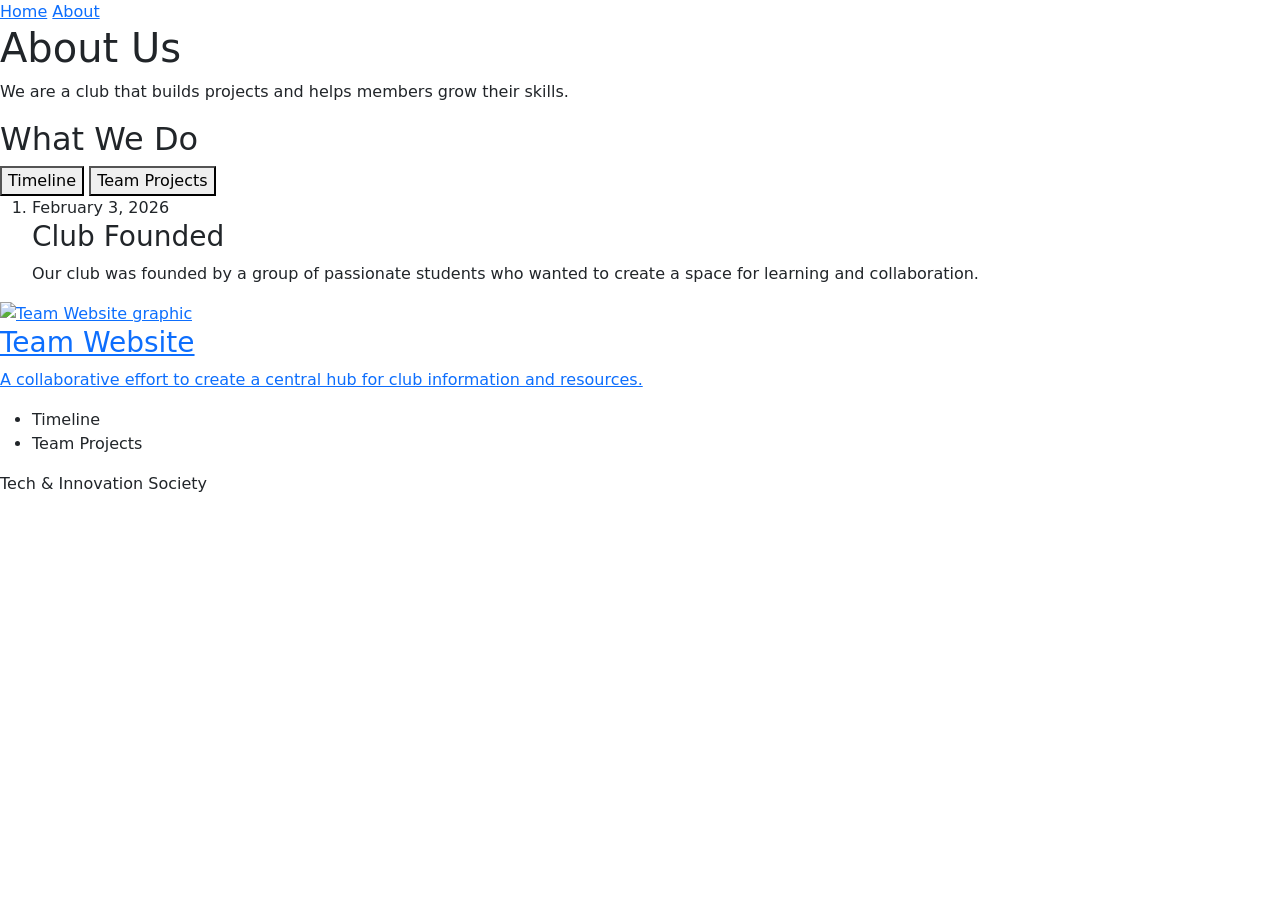
==== about-us.html @ 9fd01cd9 "about us button fuctions for js to later use, and fuctions for css to later use" ====
<!DOCTYPE html>
<html lang="en">
<head>
    <meta charset="UTF-8">
    <meta name="viewport" content="width=device-width, initial-scale=1.0">
    <title>About Us</title>

    <!-- a CSS file -->

   
    <link rel="stylesheet" href="https://cdn.jsdelivr.net/npm/bootstrap@5.3.3/dist/css/bootstrap.min.css" integrity="sha384-QWTKZyjpPEjISv5WaRU9OFeRpok6YctnYmDr5pNlyT2bRjXh0JMhjY6hW+ALEwIH" crossorigin="anonymous" />
 
    <!-- color theme of page -->

  </head>

  <body>
    <header>
      <nav>
        <!-- Test Change 2.0 -->
        <a href="./Homepage">Home</a>
        <a href="./about-us">About</a>
      </nav>
    </header>

    <main>
      <h1>About Us</h1>

      <p>
        <!-- club mission -->
        We are a club that builds projects and helps members grow their skills.
      </p>


      <!-- club activities -->
      <section aria-labelledby="what-we-do-title">
        <h2 id="what-we-do-title">What We Do</h2>

        <!-- tab buttons -->
         <div class="tab-buttons" role="tablist" aria-label="What we do">
            <button type="button" class="tab-btn" role="tab" aria-selected="true" data-tab="timeline">
                Timeline
            </button>
            <button type="button" class="tab-btn" role="tab" aria-selected="false" data-tab="projects">
                Team Projects
            </button>
         </div>

         <!-- panels -->
          <section id="timeline" class="tab-panel" role="tabpanel">
            <!-- timeline information goes here -->
          </section> 
            
          <section id="team-projects" class="tab-panel" role="tabpanel" hidden>
                <!-- team projects information goes here -->
          </section>
      </section>

      <!-- timeline dates -->
      <ol class="timeline">
        <li class="timeline-item">
            <time datatime="2026-02-03">February 3, 2026</time>
            <h3>Club Founded</h3>
            <p>Our club was founded by a group of passionate students who wanted to create a space for learning and collaboration.</p>
        </li>

        <!-- timeline images -->
      </ol>
      <div class="project-line" aria-label="Team projects">
        <a class="project-card" href="">
            <img src="" alt="Team Website graphic" />
            <h3>Team Website</h3>
            <p>A collaborative effort to create a central hub for club information and resources.</p>
        </a>
      </div>
      <ul>
        <li>Timeline</li>
        <li>Team Projects</li>
      </ul>
      

    </main>

    <footer>
      <p>Tech & Innovation Society</p>

    </footer>
  </body>
</html>
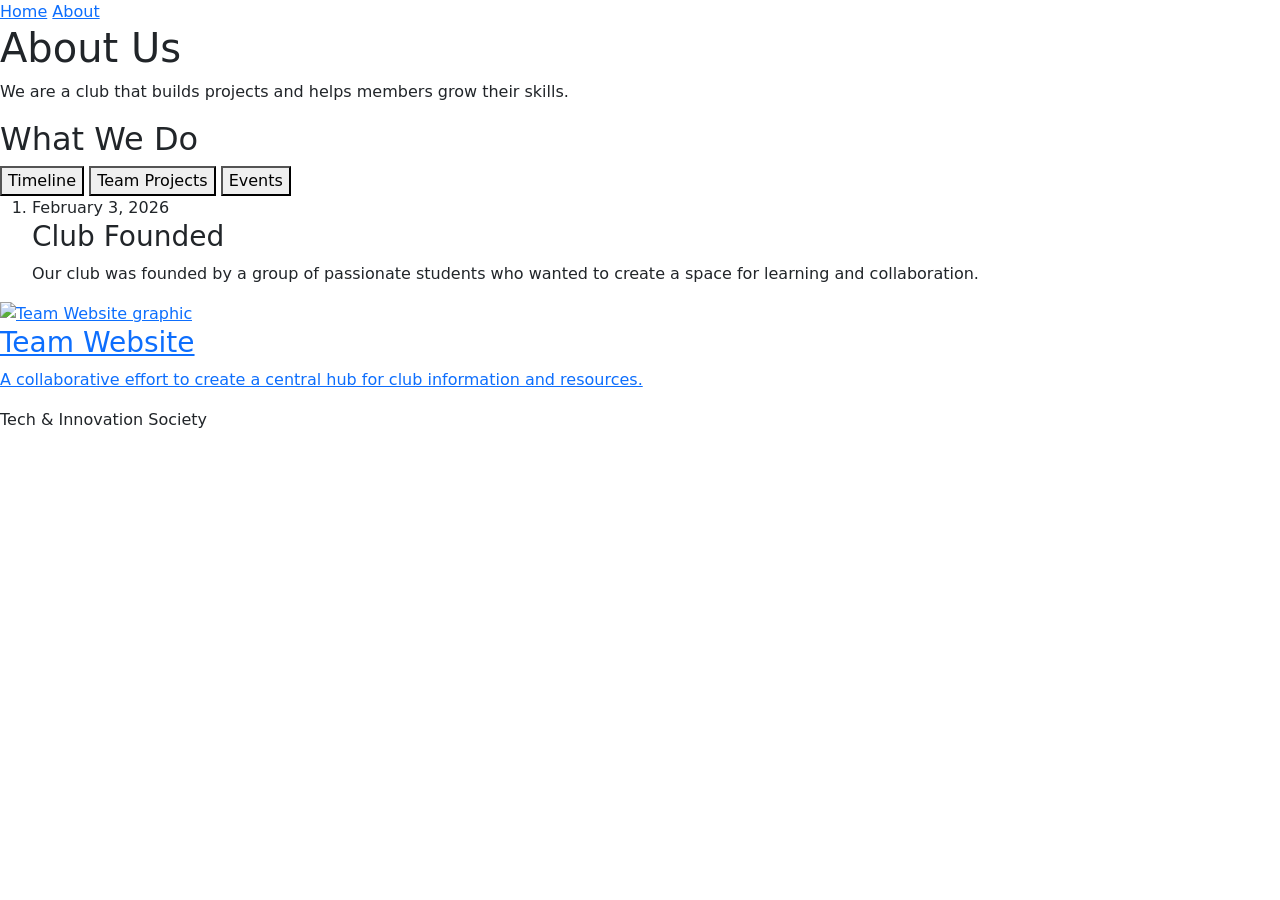
==== commit 9a8e725f: "Added buttons and systems for timeline, team projects, and events. Aria added." ====
--- a/about-us.html
+++ b/about-us.html
@@ -38,25 +38,32 @@
 
         <!-- tab buttons -->
          <div class="tab-buttons" role="tablist" aria-label="What we do">
-            <button type="button" class="tab-btn" role="tab" aria-selected="true" data-tab="timeline">
+            <button type="button" class="tab-btn" role="tab" aria-selected="true" aria-controls="timeline" id="timeline-tab" tabindex="0" data-tab="timeline">
                 Timeline
             </button>
-            <button type="button" class="tab-btn" role="tab" aria-selected="false" data-tab="projects">
+            <button type="button" class="tab-btn" role="tab" aria-selected="false" aria-controls="team-projects" id="team-projects-tab" tabindex="-1" data-tab="projects">
                 Team Projects
+            </button>
+            <button type="button" class="tab-btn" role="tab" aria-selected="false" aria-controls="events" id="events-tab" tabindex="-1" data-tab="events">
+                Events
             </button>
          </div>
 
          <!-- panels -->
-          <section id="timeline" class="tab-panel" role="tabpanel">
+          <section id="timeline" class="tab-panel" role="tabpanel" aria-labelledby="tab-timeline">
             <!-- timeline information goes here -->
           </section> 
             
-          <section id="team-projects" class="tab-panel" role="tabpanel" hidden>
+          <section id="team-projects" class="tab-panel" role="tabpanel" aria-labelledby="tab-team-projects" hidden>
                 <!-- team projects information goes here -->
+          </section>
+          <section id="events" class="tab-panel" role="tabpanel" aria-labelledby="tab-events" hidden>
+                <!-- events information goes here -->
           </section>
       </section>
 
       <!-- timeline dates -->
+       
       <ol class="timeline">
         <li class="timeline-item">
             <time datatime="2026-02-03">February 3, 2026</time>
@@ -73,11 +80,6 @@
             <p>A collaborative effort to create a central hub for club information and resources.</p>
         </a>
       </div>
-      <ul>
-        <li>Timeline</li>
-        <li>Team Projects</li>
-      </ul>
-      
 
     </main>
 
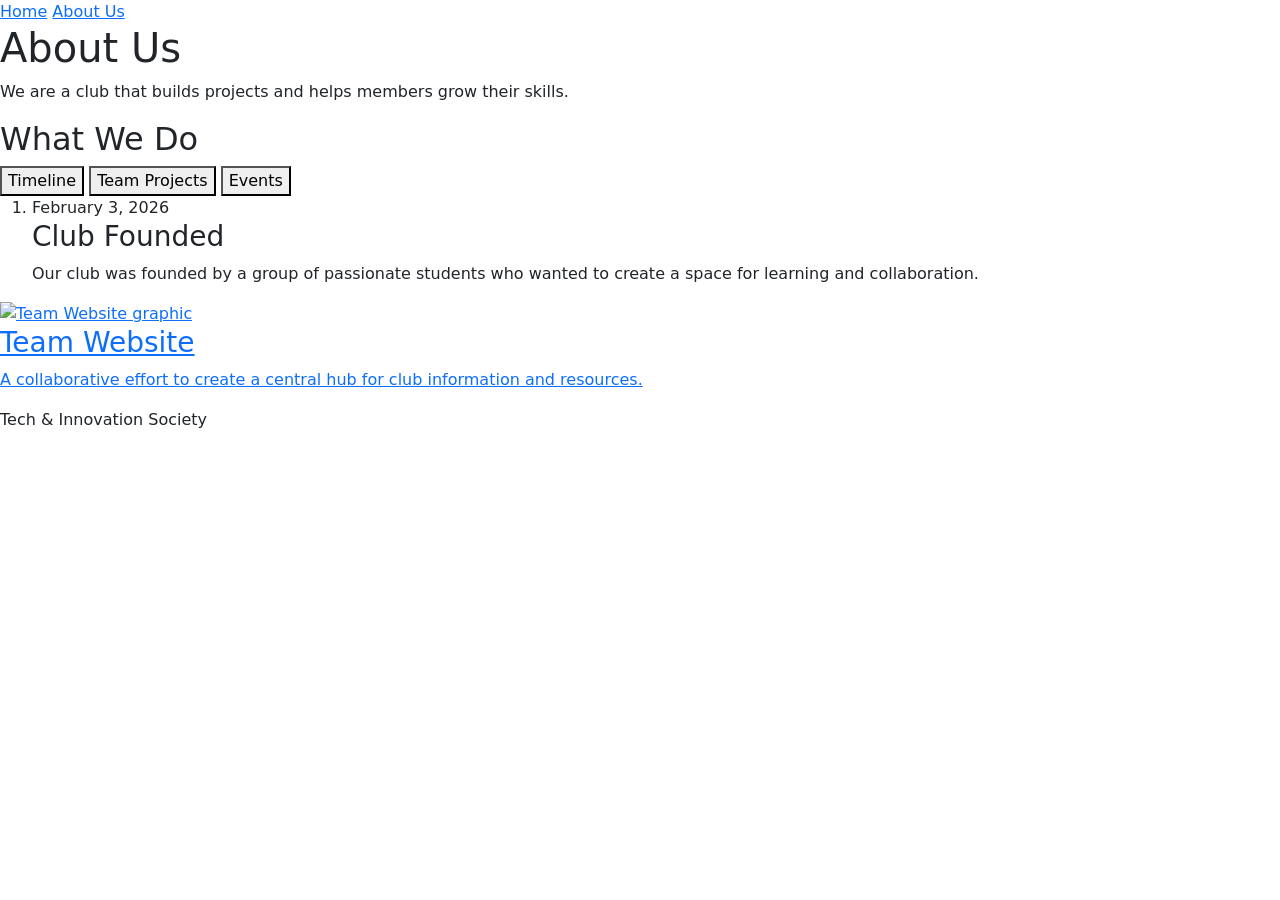
==== commit 321325b6: "minor fixes, and updates" ====
--- a/about-us.html
+++ b/about-us.html
@@ -17,9 +17,8 @@
   <body>
     <header>
       <nav>
-        <!-- Test Change 2.0 -->
-        <a href="./Homepage">Home</a>
-        <a href="./about-us">About</a>
+        <a href="./index.html">Home</a>
+        <a href="./about-us.html">About Us</a>
       </nav>
     </header>
 
@@ -33,25 +32,45 @@
 
 
       <!-- club activities -->
-      <section aria-labelledby="what-we-do-title">
-        <h2 id="what-we-do-title">What We Do</h2>
+        <section aria-labelledby="what-we-do-title">
+            <h2 id="what-we-do-title">What We Do</h2>
 
         <!-- tab buttons -->
-         <div class="tab-buttons" role="tablist" aria-label="What we do">
-            <button type="button" class="tab-btn" role="tab" aria-selected="true" aria-controls="timeline" id="timeline-tab" tabindex="0" data-tab="timeline">
-                Timeline
-            </button>
-            <button type="button" class="tab-btn" role="tab" aria-selected="false" aria-controls="team-projects" id="team-projects-tab" tabindex="-1" data-tab="projects">
-                Team Projects
-            </button>
-            <button type="button" class="tab-btn" role="tab" aria-selected="false" aria-controls="events" id="events-tab" tabindex="-1" data-tab="events">
-                Events
-            </button>
-         </div>
+            <div class="tab-buttons" role="tablist" aria-label="What we do">
+                <button type="button" class="tab-btn" role="tab" aria-selected="true" aria-controls="timeline-tab" id="timeline-tab" tabindex="0" data-tab="timeline">
+                    Timeline
+                </button>
+                <button type="button" class="tab-btn" role="tab" aria-selected="false" aria-controls="team-projects-tab" id="team-projects-tab" tabindex="-1" data-tab="projects">
+                    Team Projects
+                </button>
+                <button type="button" class="tab-btn" role="tab" aria-selected="false" aria-controls="events-tab" id="events-tab" tabindex="-1" data-tab="events">
+                    Events
+                </button>
+            </div>
 
          <!-- panels -->
-          <section id="timeline" class="tab-panel" role="tabpanel" aria-labelledby="tab-timeline">
+        <section id="timeline" class="tab-panel" role="tabpanel" aria-labelledby="timeline-tab">
             <!-- timeline information goes here -->
+
+                <!-- timeline dates -->
+       
+            <ol class="timeline">
+                <li class="timeline-item">
+                    <time datatime="2026-02-03">February 3, 2026</time>
+                    <h3>Club Founded</h3>
+                    <p>Our club was founded by a group of passionate students who wanted to create a space for learning and collaboration.</p>
+                </li>
+
+
+        <!-- timeline images -->
+            </ol>
+            <div class="project-line" aria-label="Team projects">
+                <a class="project-card" href="">
+                    <img src="" alt="Team Website graphic" />
+                    <h3>Team Website</h3>
+                    <p>A collaborative effort to create a central hub for club information and resources.</p>
+                </a>
+            </div>
           </section> 
             
           <section id="team-projects" class="tab-panel" role="tabpanel" aria-labelledby="tab-team-projects" hidden>
@@ -62,24 +81,7 @@
           </section>
       </section>
 
-      <!-- timeline dates -->
-       
-      <ol class="timeline">
-        <li class="timeline-item">
-            <time datatime="2026-02-03">February 3, 2026</time>
-            <h3>Club Founded</h3>
-            <p>Our club was founded by a group of passionate students who wanted to create a space for learning and collaboration.</p>
-        </li>
-
-        <!-- timeline images -->
-      </ol>
-      <div class="project-line" aria-label="Team projects">
-        <a class="project-card" href="">
-            <img src="" alt="Team Website graphic" />
-            <h3>Team Website</h3>
-            <p>A collaborative effort to create a central hub for club information and resources.</p>
-        </a>
-      </div>
+      
 
     </main>
 
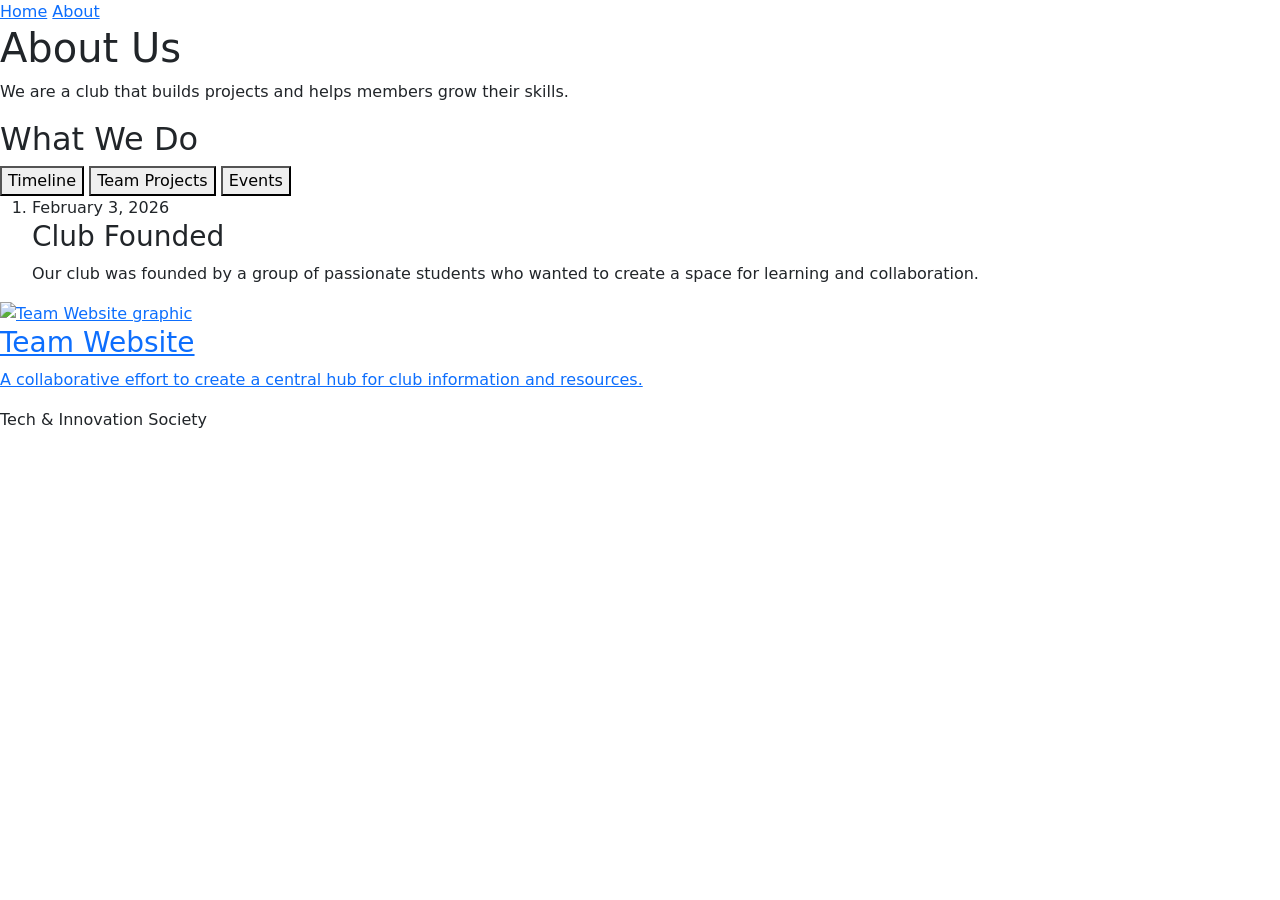
==== commit 6d1d5da6: "about us to main branch" ====
--- a/about-us.html
+++ b/about-us.html
@@ -17,8 +17,9 @@
   <body>
     <header>
       <nav>
-        <a href="./index.html">Home</a>
-        <a href="./about-us.html">About Us</a>
+        <!-- Test Change 2.0 -->
+        <a href="./Homepage">Home</a>
+        <a href="./about-us">About</a>
       </nav>
     </header>
 
@@ -32,45 +33,25 @@
 
 
       <!-- club activities -->
-        <section aria-labelledby="what-we-do-title">
-            <h2 id="what-we-do-title">What We Do</h2>
+      <section aria-labelledby="what-we-do-title">
+        <h2 id="what-we-do-title">What We Do</h2>
 
         <!-- tab buttons -->
-            <div class="tab-buttons" role="tablist" aria-label="What we do">
-                <button type="button" class="tab-btn" role="tab" aria-selected="true" aria-controls="timeline-tab" id="timeline-tab" tabindex="0" data-tab="timeline">
-                    Timeline
-                </button>
-                <button type="button" class="tab-btn" role="tab" aria-selected="false" aria-controls="team-projects-tab" id="team-projects-tab" tabindex="-1" data-tab="projects">
-                    Team Projects
-                </button>
-                <button type="button" class="tab-btn" role="tab" aria-selected="false" aria-controls="events-tab" id="events-tab" tabindex="-1" data-tab="events">
-                    Events
-                </button>
-            </div>
+         <div class="tab-buttons" role="tablist" aria-label="What we do">
+            <button type="button" class="tab-btn" role="tab" aria-selected="true" aria-controls="timeline" id="timeline-tab" tabindex="0" data-tab="timeline">
+                Timeline
+            </button>
+            <button type="button" class="tab-btn" role="tab" aria-selected="false" aria-controls="team-projects" id="team-projects-tab" tabindex="-1" data-tab="projects">
+                Team Projects
+            </button>
+            <button type="button" class="tab-btn" role="tab" aria-selected="false" aria-controls="events" id="events-tab" tabindex="-1" data-tab="events">
+                Events
+            </button>
+         </div>
 
          <!-- panels -->
-        <section id="timeline" class="tab-panel" role="tabpanel" aria-labelledby="timeline-tab">
+          <section id="timeline" class="tab-panel" role="tabpanel" aria-labelledby="tab-timeline">
             <!-- timeline information goes here -->
-
-                <!-- timeline dates -->
-       
-            <ol class="timeline">
-                <li class="timeline-item">
-                    <time datatime="2026-02-03">February 3, 2026</time>
-                    <h3>Club Founded</h3>
-                    <p>Our club was founded by a group of passionate students who wanted to create a space for learning and collaboration.</p>
-                </li>
-
-
-        <!-- timeline images -->
-            </ol>
-            <div class="project-line" aria-label="Team projects">
-                <a class="project-card" href="">
-                    <img src="" alt="Team Website graphic" />
-                    <h3>Team Website</h3>
-                    <p>A collaborative effort to create a central hub for club information and resources.</p>
-                </a>
-            </div>
           </section> 
             
           <section id="team-projects" class="tab-panel" role="tabpanel" aria-labelledby="tab-team-projects" hidden>
@@ -81,8 +62,24 @@
           </section>
       </section>
 
-      
+      <!-- timeline dates -->
+       
+      <ol class="timeline">
+        <li class="timeline-item">
+            <time datatime="2026-02-03">February 3, 2026</time>
+            <h3>Club Founded</h3>
+            <p>Our club was founded by a group of passionate students who wanted to create a space for learning and collaboration.</p>
+        </li>
 
+        <!-- timeline images -->
+      </ol>
+      <div class="project-line" aria-label="Team projects">
+        <a class="project-card" href="">
+            <img src="" alt="Team Website graphic" />
+            <h3>Team Website</h3>
+            <p>A collaborative effort to create a central hub for club information and resources.</p>
+        </a>
+      </div>
     </main>
 
     <footer>
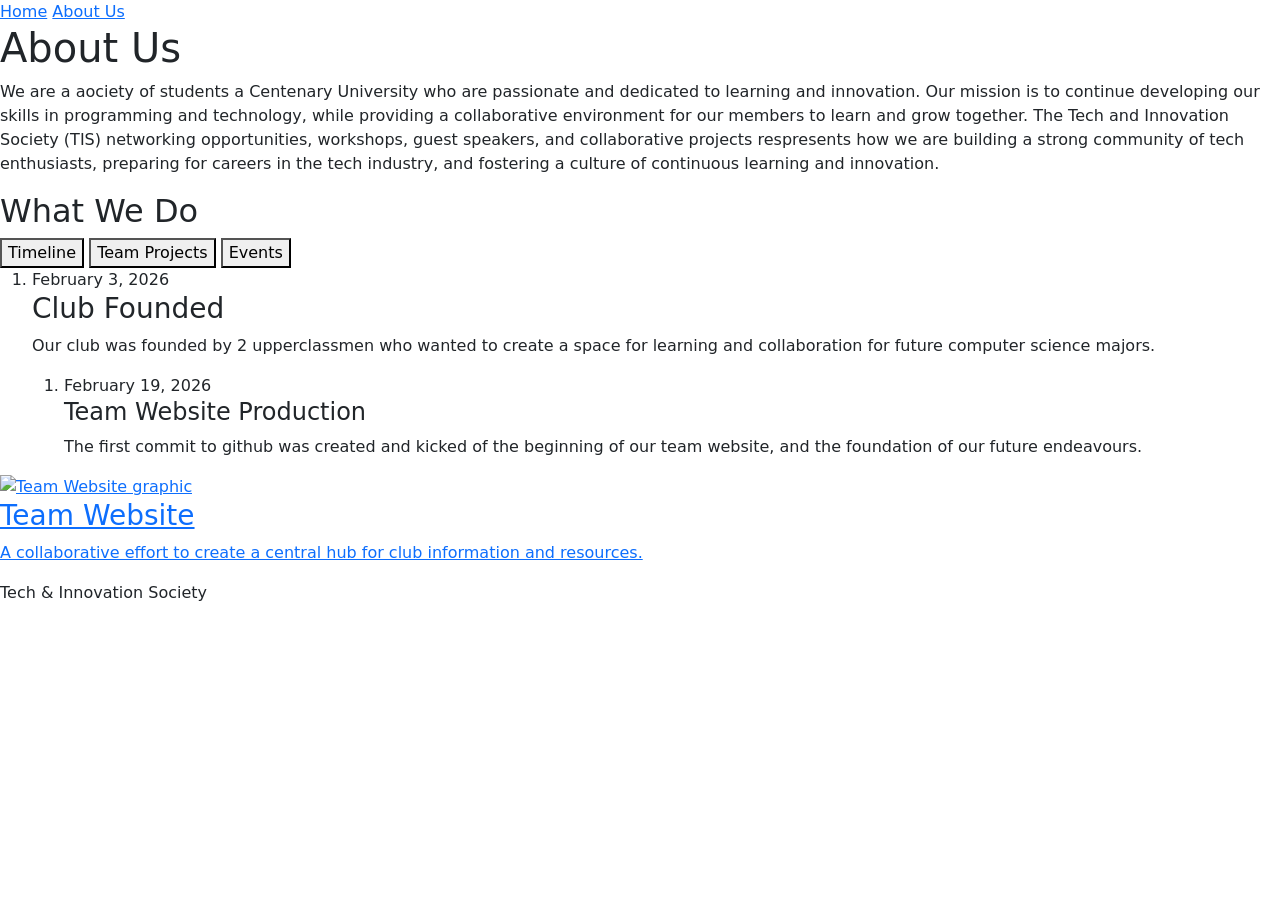
==== commit e4a41cc2: "About us copywriting and fixes" ====
--- a/about-us.html
+++ b/about-us.html
@@ -18,8 +18,8 @@
     <header>
       <nav>
         <!-- Test Change 2.0 -->
-        <a href="./Homepage">Home</a>
-        <a href="./about-us">About</a>
+        <a href="./index.html">Home</a>
+        <a href="./about-us.html">About Us</a>
       </nav>
     </header>
 
@@ -28,7 +28,12 @@
 
       <p>
         <!-- club mission -->
-        We are a club that builds projects and helps members grow their skills.
+        We are a aociety of students a Centenary University who are passionate and dedicated to learning and innovation. 
+        Our mission is to continue developing our skills in programming and technology, while providing a collaborative environment
+        for our members to learn and grow together. 
+
+        The Tech and Innovation Society (TIS) networking opportunities, workshops, guest speakers, and collaborative projects respresents how we are 
+        building a strong community of tech enthusiasts, preparing for careers in the tech industry, and fostering a culture of continuous learning and innovation.
       </p>
 
 
@@ -50,7 +55,7 @@
          </div>
 
          <!-- panels -->
-          <section id="timeline" class="tab-panel" role="tabpanel" aria-labelledby="tab-timeline">
+        <section id="timeline" class="tab-panel" role="tabpanel" aria-labelledby="tab-timeline">
             <!-- timeline information goes here -->
           </section> 
             
@@ -66,10 +71,21 @@
        
       <ol class="timeline">
         <li class="timeline-item">
-            <time datatime="2026-02-03">February 3, 2026</time>
+            <time datetime="2026-02-03">February 3, 2026</time>
             <h3>Club Founded</h3>
-            <p>Our club was founded by a group of passionate students who wanted to create a space for learning and collaboration.</p>
+            <p>Our club was founded by 2 upperclassmen who wanted to create a space for learning and collaboration for future computer science
+                majors.</p>
         </li>
+ 
+        <ol class="timeline">
+            <li class="timeline-item">
+                <time datetime="2026-02-19">February 19, 2026</time>
+                <h4>Team Website Production</h4>
+                <p>The first commit to github was created and kicked of the beginning of our team website, 
+                    and the foundation of our future endeavours.</p>
+            </li>
+
+        </ol>
 
         <!-- timeline images -->
       </ol>
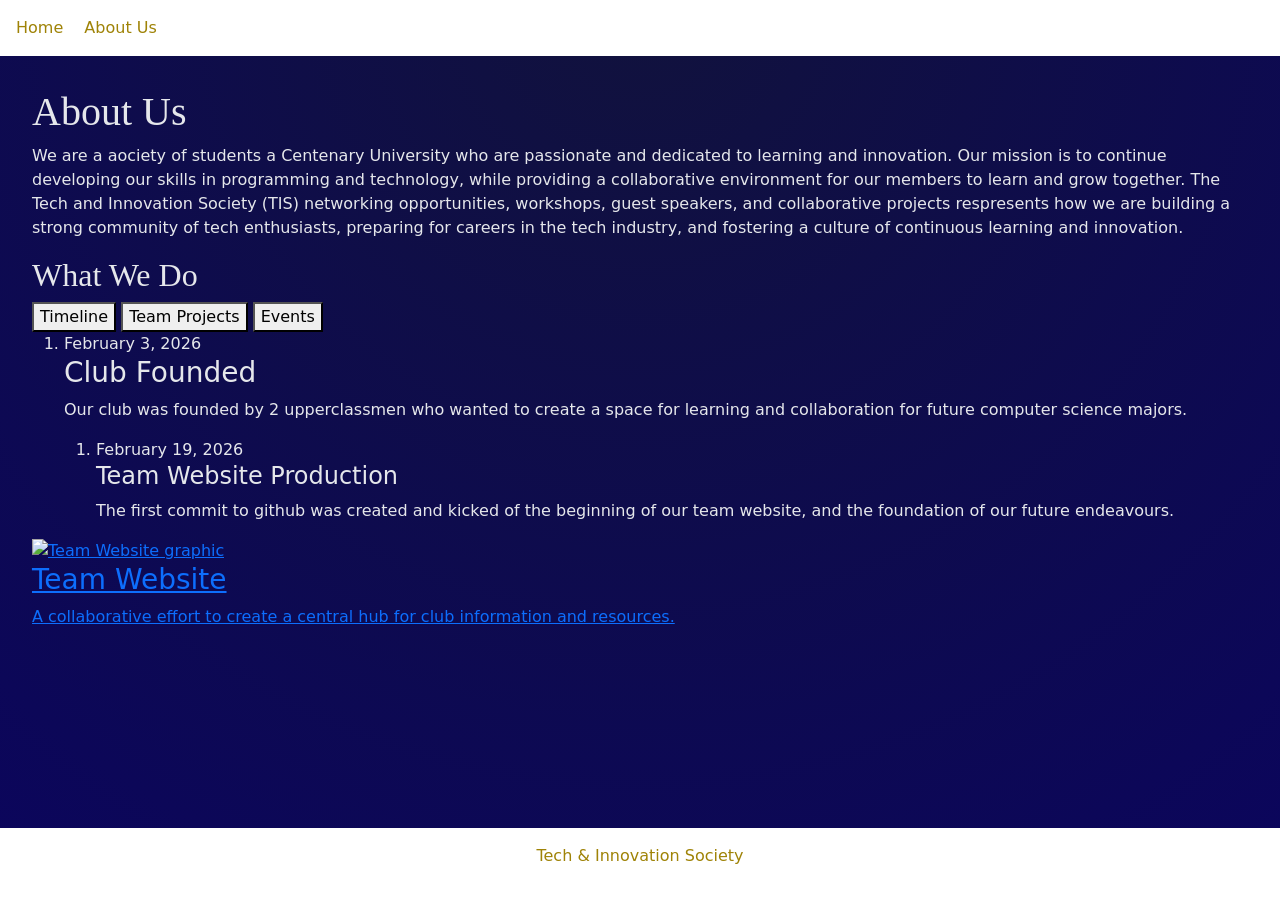
==== commit 3ff3f953: "css file implemented" ====
--- a/about-us.html
+++ b/about-us.html
@@ -6,6 +6,44 @@
     <title>About Us</title>
 
     <!-- a CSS file -->
+     <style>
+      body {
+        background: radial-gradient(circle at top, #11123d, #0b055d);
+        color: #e5e7eb;
+        min-height: 100vh;
+        display: flex;
+        flex-direction: column;
+      }
+
+      header {
+        background-color: #ffffff;
+        padding: 1rem;
+      }
+      nav a {
+        color: #9f8307;
+        margin-right: 1rem;
+        text-decoration: none;
+      }
+
+      main {
+        color: #e5e7eb;
+        flex: 1;
+        padding: 2rem;
+      }
+
+      footer {
+        background-color: #ffffff;
+        padding: 1rem;
+        color: #9f8307;
+        text-align: center;
+      }
+
+      h1, h2 { 
+        font-family: "Ewert";
+        font-weight: 700;     
+        font-style: normal;  
+      }
+</style>
 
    
     <link rel="stylesheet" href="https://cdn.jsdelivr.net/npm/bootstrap@5.3.3/dist/css/bootstrap.min.css" integrity="sha384-QWTKZyjpPEjISv5WaRU9OFeRpok6YctnYmDr5pNlyT2bRjXh0JMhjY6hW+ALEwIH" crossorigin="anonymous" />
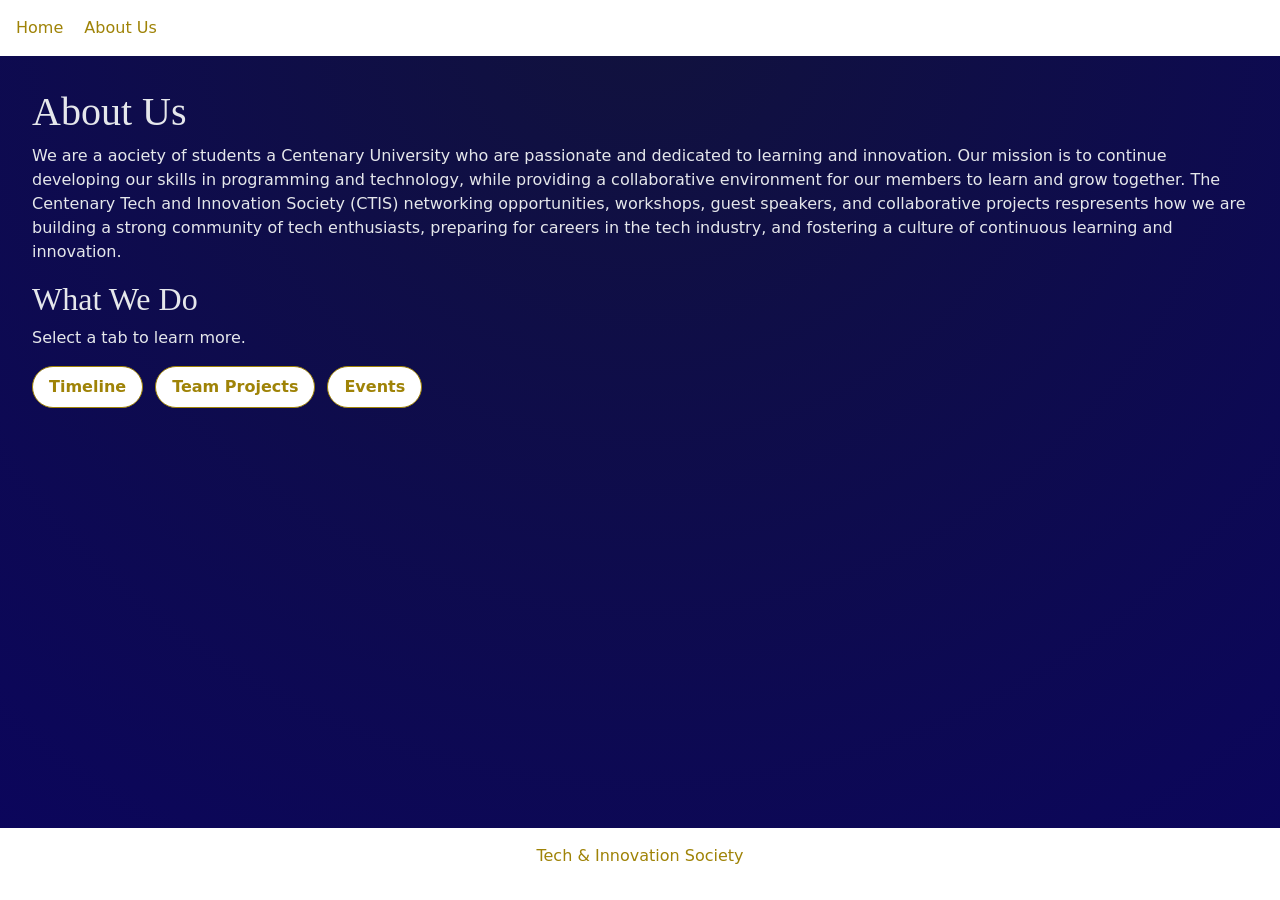
==== commit 4ab827b2: "css finalized to tabs, and working javascript" ====
--- a/about-us.html
+++ b/about-us.html
@@ -6,7 +6,8 @@
     <title>About Us</title>
 
     <!-- a CSS file -->
-     <style>
+   
+    <style>
       body {
         background: radial-gradient(circle at top, #11123d, #0b055d);
         color: #e5e7eb;
@@ -43,19 +44,44 @@
         font-weight: 700;     
         font-style: normal;  
       }
-</style>
 
-   
-    <link rel="stylesheet" href="https://cdn.jsdelivr.net/npm/bootstrap@5.3.3/dist/css/bootstrap.min.css" integrity="sha384-QWTKZyjpPEjISv5WaRU9OFeRpok6YctnYmDr5pNlyT2bRjXh0JMhjY6hW+ALEwIH" crossorigin="anonymous" />
- 
-    <!-- color theme of page -->
+        .tab-buttons {
+        display: flex;
+        gap: 12px;
+        margin: 1rem 0;
+        }
+
+        .tab-btn {
+        padding: 8px 16px;
+        border: 1px solid #9f8307;
+        background: white;
+        color: #9f8307;
+        cursor: pointer;
+        border-radius: 999px;
+        font-weight: 600;
+        transition: all 0.3s ease;
+        }
+
+        .tab-btn:hover {
+        background: #9f8307;
+        color: white;
+        transform: translateY(3px);
+        }
+
+        .tab-btn[aria-selected="true"] {
+        background: #9f8307;
+        color: white;
+        }
+
+    </style>
+
+        <link rel="stylesheet" href="https://cdn.jsdelivr.net/npm/bootstrap@5.3.3/dist/css/bootstrap.min.css" integrity="sha384-QWTKZyjpPEjISv5WaRU9OFeRpok6YctnYmDr5pNlyT2bRjXh0JMhjY6hW+ALEwIH" crossorigin="anonymous" />
 
   </head>
 
   <body>
     <header>
       <nav>
-        <!-- Test Change 2.0 -->
         <a href="./index.html">Home</a>
         <a href="./about-us.html">About Us</a>
       </nav>
@@ -70,75 +96,70 @@
         Our mission is to continue developing our skills in programming and technology, while providing a collaborative environment
         for our members to learn and grow together. 
 
-        The Tech and Innovation Society (TIS) networking opportunities, workshops, guest speakers, and collaborative projects respresents how we are 
+        The Centenary Tech and Innovation Society (CTIS) networking opportunities, workshops, guest speakers, and collaborative projects respresents how we are 
         building a strong community of tech enthusiasts, preparing for careers in the tech industry, and fostering a culture of continuous learning and innovation.
       </p>
 
 
       <!-- club activities -->
-      <section aria-labelledby="what-we-do-title">
-        <h2 id="what-we-do-title">What We Do</h2>
-
+        <section aria-labelledby="what-we-do-title">
+            <h2 id="what-we-do-title">What We Do</h2>
+                <p class="tab-placeholder">Select a tab to learn more.</p>
         <!-- tab buttons -->
-         <div class="tab-buttons" role="tablist" aria-label="What we do">
-            <button type="button" class="tab-btn" role="tab" aria-selected="true" aria-controls="timeline" id="timeline-tab" tabindex="0" data-tab="timeline">
-                Timeline
-            </button>
-            <button type="button" class="tab-btn" role="tab" aria-selected="false" aria-controls="team-projects" id="team-projects-tab" tabindex="-1" data-tab="projects">
-                Team Projects
-            </button>
-            <button type="button" class="tab-btn" role="tab" aria-selected="false" aria-controls="events" id="events-tab" tabindex="-1" data-tab="events">
-                Events
-            </button>
-         </div>
+            <div class="tab-buttons" role="tablist" aria-label="What we do">
+                <button type="button" class="tab-btn" role="tab" aria-selected="false" aria-controls="timeline-tab" id="timeline" tabindex="-1" data-tab="timeline">
+                    Timeline
+                </button>
+                <button type="button" class="tab-btn" role="tab" aria-selected="false" aria-controls="team-projects-tab" id="team-projects" tabindex="-1" data-tab="team-projects">
+                    Team Projects
+                </button>
+                <button type="button" class="tab-btn" role="tab" aria-selected="false" aria-controls="events-tab" id="events" tabindex="-1" data-tab="events">
+                    Events
+                </button>
+            </div>
 
          <!-- panels -->
-        <section id="timeline" class="tab-panel" role="tabpanel" aria-labelledby="tab-timeline">
-            <!-- timeline information goes here -->
-          </section> 
+        <section id="timeline-tab" class="tab-panel" role="tabpanel" aria-labelledby="timeline" hidden>
+
+            <!-- timeline dates -->
+       
+            <ol class="timeline">
+                <li class="timeline-item">
+                    <time datetime="2026-02-03">February 3, 2026</time>
+                    <h3>Club Founded</h3>
+                    <p>Our club was founded by a group of passionate students who wanted to create a space for learning and collaboration.</p>
+                </li>
+
+
+                <!-- timeline images -->
+            </ol>
+
+        </section> 
             
-          <section id="team-projects" class="tab-panel" role="tabpanel" aria-labelledby="tab-team-projects" hidden>
-                <!-- team projects information goes here -->
-          </section>
-          <section id="events" class="tab-panel" role="tabpanel" aria-labelledby="tab-events" hidden>
+        <section id="team-projects-tab" class="tab-panel" role="tabpanel" aria-labelledby="team-projects" hidden>
+              
+            <!-- team projects information goes here -->
+
+            <div class="project-line" aria-label="Team projects">
+                <a class="project-card" href="">
+                    <img src="" alt="Team Website graphic" />
+                    <h3>Team Website</h3>
+                    <p>A collaborative effort to create a central hub for club information and resources.</p>
+                </a>
+            </div>
+        </section>
+        <section id="events-tab" class="tab-panel" role="tabpanel" aria-labelledby="events" hidden>
                 <!-- events information goes here -->
-          </section>
-      </section>
+        </section>      
 
-      <!-- timeline dates -->
-       
-      <ol class="timeline">
-        <li class="timeline-item">
-            <time datetime="2026-02-03">February 3, 2026</time>
-            <h3>Club Founded</h3>
-            <p>Our club was founded by 2 upperclassmen who wanted to create a space for learning and collaboration for future computer science
-                majors.</p>
-        </li>
- 
-        <ol class="timeline">
-            <li class="timeline-item">
-                <time datetime="2026-02-19">February 19, 2026</time>
-                <h4>Team Website Production</h4>
-                <p>The first commit to github was created and kicked of the beginning of our team website, 
-                    and the foundation of our future endeavours.</p>
-            </li>
-
-        </ol>
-
-        <!-- timeline images -->
-      </ol>
-      <div class="project-line" aria-label="Team projects">
-        <a class="project-card" href="">
-            <img src="" alt="Team Website graphic" />
-            <h3>Team Website</h3>
-            <p>A collaborative effort to create a central hub for club information and resources.</p>
-        </a>
-      </div>
+    
     </main>
 
     <footer>
       <p>Tech & Innovation Society</p>
 
     </footer>
+
+    <script src="javascript"></script>
   </body>
 </html>
